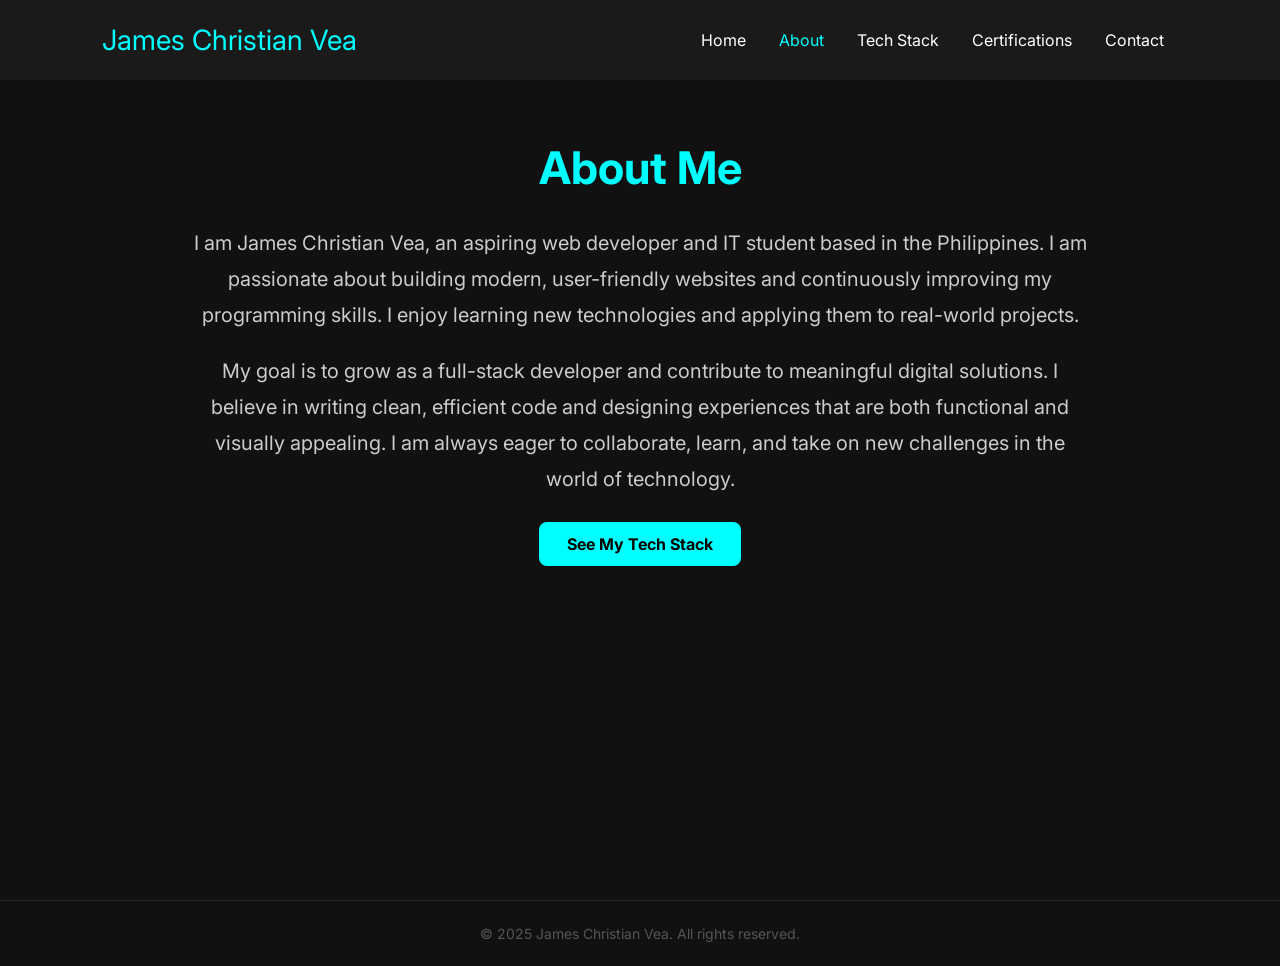
==== about.html @ 7a7aa4aa "changes the whole code" ====
<!DOCTYPE html>
<html lang="en">
<head>
    <meta charset="UTF-8">
    <meta name="viewport" content="width=device-width, initial-scale=1.0">
    <title>James Christian Vea | About</title>
    <link rel="stylesheet" href="index.css">
</head>
<body>

<nav>
    <a href="index.html" class="logo">James Christian Vea</a>
    <ul>
        <li><a href="index.html">Home</a></li>
        <li><a href="about.html" class="active">About</a></li>
        <li><a href="techstack.html">Tech Stack</a></li>
        <li><a href="certifications.html">Certifications</a></li>
        <li><a href="contacts.html">Contact</a></li>
    </ul>
</nav>

<main class="page">
    <div class="page-content">
        <h1>About Me</h1>
        <p>
            I am James Christian Vea, an aspiring web developer and IT student based in the Philippines.
            I am passionate about building modern, user-friendly websites and continuously improving my
            programming skills. I enjoy learning new technologies and applying them to real-world projects.
        </p>
        <p>
            My goal is to grow as a full-stack developer and contribute to meaningful digital solutions.
            I believe in writing clean, efficient code and designing experiences that are both functional
            and visually appealing. I am always eager to collaborate, learn, and take on new challenges
            in the world of technology.
        </p>
        <a href="techstack.html" class="btn">See My Tech Stack</a>
    </div>
</main>

<footer>
    <p>&copy; 2025 James Christian Vea. All rights reserved.</p>
</footer>

<script src="background.js"></script>
<script src="main.js"></script>
</body>
</html>
---- index.css ----
@import url('https://fonts.googleapis.com/css2?family=Inter:wght@400;700&display=swap');

* {
    margin: 0;
    padding: 0;
    box-sizing: border-box;
    font-family: 'Inter', Arial, Helvetica, sans-serif;
}

body {
    background: #111;
    color: white;
    overflow-x: hidden;
    animation: pageFadeIn 0.5s ease forwards;
}

@keyframes pageFadeIn {
    from { opacity: 0; transform: translateY(24px); }
    to   { opacity: 1; transform: translateY(0); }
}

body.fade-out {
    animation: pageFadeOut 0.35s ease forwards;
}

@keyframes pageFadeOut {
    from { opacity: 1; transform: translateY(0); }
    to   { opacity: 0; transform: translateY(-16px); }
}

#particle-bg {
    position: fixed;
    top: 0;
    left: 0;
    width: 100%;
    height: 100%;
    z-index: 0;
    pointer-events: none;
}

nav,
main,
footer {
    position: relative;
    z-index: 1;
}

nav {
    width: 100%;
    background: #1a1a1a;
    padding: 20px 8%;
    display: flex;
    justify-content: space-between;
    align-items: center;
    flex-wrap: wrap;
    position: sticky;
    top: 0;
    z-index: 1000;
}

.logo {
    color: cyan;
    font-size: 28px;
    text-decoration: none;
}

nav ul {
    display: flex;
    gap: 5px;
    list-style: none;
    flex-wrap: wrap;
}

nav ul li a {
    display: block;
    color: white;
    text-decoration: none;
    font-size: 16px;
    padding: 10px 14px;
    border-radius: 6px;
    transition: color 0.3s;
}

nav ul li a:hover,
nav ul li a.active {
    color: cyan;
}

.page {
    min-height: calc(100vh - 80px);
    padding: 60px 8%;
}

/* ── Hero (Home) ── */
.hero {
    min-height: 80vh;
    display: flex;
    justify-content: center;
    align-items: center;
    gap: 60px;
    flex-wrap: wrap;
}

.hero-text {
    flex: 1;
    min-width: 300px;
}

.hero-text h1 {
    font-size: 55px;
    margin-bottom: 15px;
}

.hero-text p {
    font-size: 22px;
    color: #ccc;
}

.hero-image {
    flex: 1;
    display: flex;
    justify-content: center;
    min-width: 300px;
}

.hero-image img {
    width: 320px;
    max-width: 100%;
    border-radius: 50%;
    border: 5px solid cyan;
    object-fit: cover;
}

/* ── Page content ── */
.page-content {
    text-align: center;
    max-width: 900px;
    margin: 0 auto;
}

.page-content h1 {
    color: cyan;
    margin-bottom: 30px;
    font-size: 45px;
}

.page-content > p {
    font-size: 20px;
    line-height: 1.8;
    color: #ccc;
}

.page-content > p + p {
    margin-top: 20px;
}

/* ── Button ── */
.btn {
    display: inline-block;
    margin-top: 25px;
    padding: 12px 28px;
    border: none;
    border-radius: 8px;
    background: cyan;
    color: black;
    font-weight: bold;
    font-size: 16px;
    cursor: pointer;
    text-decoration: none;
    transition: transform 0.3s;
}

.btn:hover {
    transform: scale(1.05);
}

/* ── Tech Stack ── */
.skills-container {
    display: flex;
    justify-content: center;
    gap: 20px;
    flex-wrap: wrap;
    margin-top: 40px;
}

.skill-card {
    background: #1f1f1f;
    display: flex;
    flex-direction: column;
    align-items: center;
    gap: 12px;
    padding: 28px 32px;
    border-radius: 10px;
    min-width: 120px;
    transition: transform 0.3s;
    opacity: 0;
    animation: cardIn 0.4s ease forwards;
}

.skill-card:hover {
    transform: translateY(-10px);
}

.skill-card i {
    font-size: 56px;
    line-height: 1;
}

.skill-card span {
    font-size: 14px;
    font-weight: bold;
    color: #ccc;
    letter-spacing: 0.5px;
}

.skill-card:nth-child(1)  { animation-delay: 0.05s; }
.skill-card:nth-child(2)  { animation-delay: 0.10s; }
.skill-card:nth-child(3)  { animation-delay: 0.15s; }
.skill-card:nth-child(4)  { animation-delay: 0.20s; }
.skill-card:nth-child(5)  { animation-delay: 0.25s; }
.skill-card:nth-child(6)  { animation-delay: 0.30s; }
.skill-card:nth-child(7)  { animation-delay: 0.35s; }
.skill-card:nth-child(8)  { animation-delay: 0.40s; }
.skill-card:nth-child(9)  { animation-delay: 0.45s; }
.skill-card:nth-child(10) { animation-delay: 0.50s; }

@keyframes cardIn {
    from { opacity: 0; transform: translateY(20px) scale(0.95); }
    to   { opacity: 1; transform: translateY(0)    scale(1);    }
}

.cert-container {
    display: flex;
    justify-content: center;
    gap: 30px;
    flex-wrap: wrap;
    margin-top: 40px;
}

.cert-card {
    background: #1f1f1f;
    width: 300px;
    max-width: 100%;
    padding: 20px;
    border-radius: 10px;
    transition: transform 0.3s;
    opacity: 0;
    animation: cardIn 0.4s ease forwards;
}

.cert-card:hover {
    transform: translateY(-10px);
}

.cert-card:nth-child(1) { animation-delay: 0.1s; }
.cert-card:nth-child(2) { animation-delay: 0.2s; }
.cert-card:nth-child(3) { animation-delay: 0.3s; }
.cert-card:nth-child(4) { animation-delay: 0.4s; }

.cert-card img {
    width: 100%;
    height: auto;
    object-fit: contain;
    border-radius: 10px;
    cursor: zoom-in;
    transition: transform 0.3s;
    display: block;
}

.cert-card img:hover {
    transform: scale(1.03);
}

.cert-card h3 {
    margin-top: 15px;
}

.cert-card h3 a {
    color: cyan;
    text-decoration: none;
    transition: color 0.2s;
}

.cert-card h3 a:hover {
    text-decoration: underline;
    color: white;
}

#lightbox {
    position: fixed;
    inset: 0;
    background: rgba(0, 0, 0, 0.93);
    z-index: 9999;
    display: flex;
    justify-content: center;
    align-items: center;
    cursor: zoom-out;
    opacity: 0;
    visibility: hidden;
    transition: opacity 0.25s ease, visibility 0.25s ease;
}

#lightbox.open {
    opacity: 1;
    visibility: visible;
}

#lightbox-img {
    max-width: 90vw;
    max-height: 85vh;
    border-radius: 10px;
    border: 3px solid cyan;
    cursor: default;
    transform: scale(0.8);
    transition: transform 0.3s ease;
    display: block;
}

#lightbox.open #lightbox-img {
    transform: scale(1);
}

#lightbox-close {
    position: fixed;
    top: 18px;
    right: 28px;
    font-size: 44px;
    color: white;
    cursor: pointer;
    line-height: 1;
    transition: color 0.2s, transform 0.2s;
    user-select: none;
    z-index: 10000;
}

#lightbox-close:hover {
    color: cyan;
    transform: scale(1.2);
}

.contact-list {
    list-style: none;
    margin-top: 30px;
    display: flex;
    flex-direction: column;
    gap: 18px;
    align-items: center;
}

.contact-list li a {
    display: inline-flex;
    align-items: center;
    gap: 10px;
    color: cyan;
    text-decoration: none;
    font-size: 20px;
    transition: color 0.2s;
}

.contact-list li a:hover {
    text-decoration: underline;
    color: white;
}

.contact-list li a img {
    width: 24px;
    height: 24px;
    filter: invert(1);
}

footer {
    text-align: center;
    padding: 24px 8%;
    font-size: 14px;
    color: #555;
    border-top: 1px solid #222;
}

@keyframes fadeIn {
    from { opacity: 0; }
    to   { opacity: 1; }
}

@keyframes zoomIn {
    from { transform: scale(0.75); opacity: 0; }
    to   { transform: scale(1);    opacity: 1; }
}

@media (max-width: 992px) {
    .hero { gap: 40px; }
    .hero-text h1 { font-size: 45px; }
}

@media (max-width: 768px) {
    nav { flex-direction: column; gap: 15px; }
    nav ul { justify-content: center; }
    .hero { text-align: center; flex-direction: column; }
    .hero-text h1 { font-size: 38px; }
    .hero-text p  { font-size: 18px; }
    .page-content h1 { font-size: 35px; }
    .page-content > p { font-size: 18px; }
    .hero-image img  { width: 250px; }
}

@media (max-width: 480px) {
    nav { padding: 20px; }
    .logo { font-size: 22px; }
    nav ul { gap: 5px; }
    nav ul li a { font-size: 14px; padding: 8px 10px; }
    .hero-text h1 { font-size: 30px; }
    .hero-text p  { font-size: 16px; }
    .page-content h1 { font-size: 28px; }
    .skill-card { width: 100%; }
    .skill-card i { font-size: 44px; }
    .cert-card { width: 100%; }
}
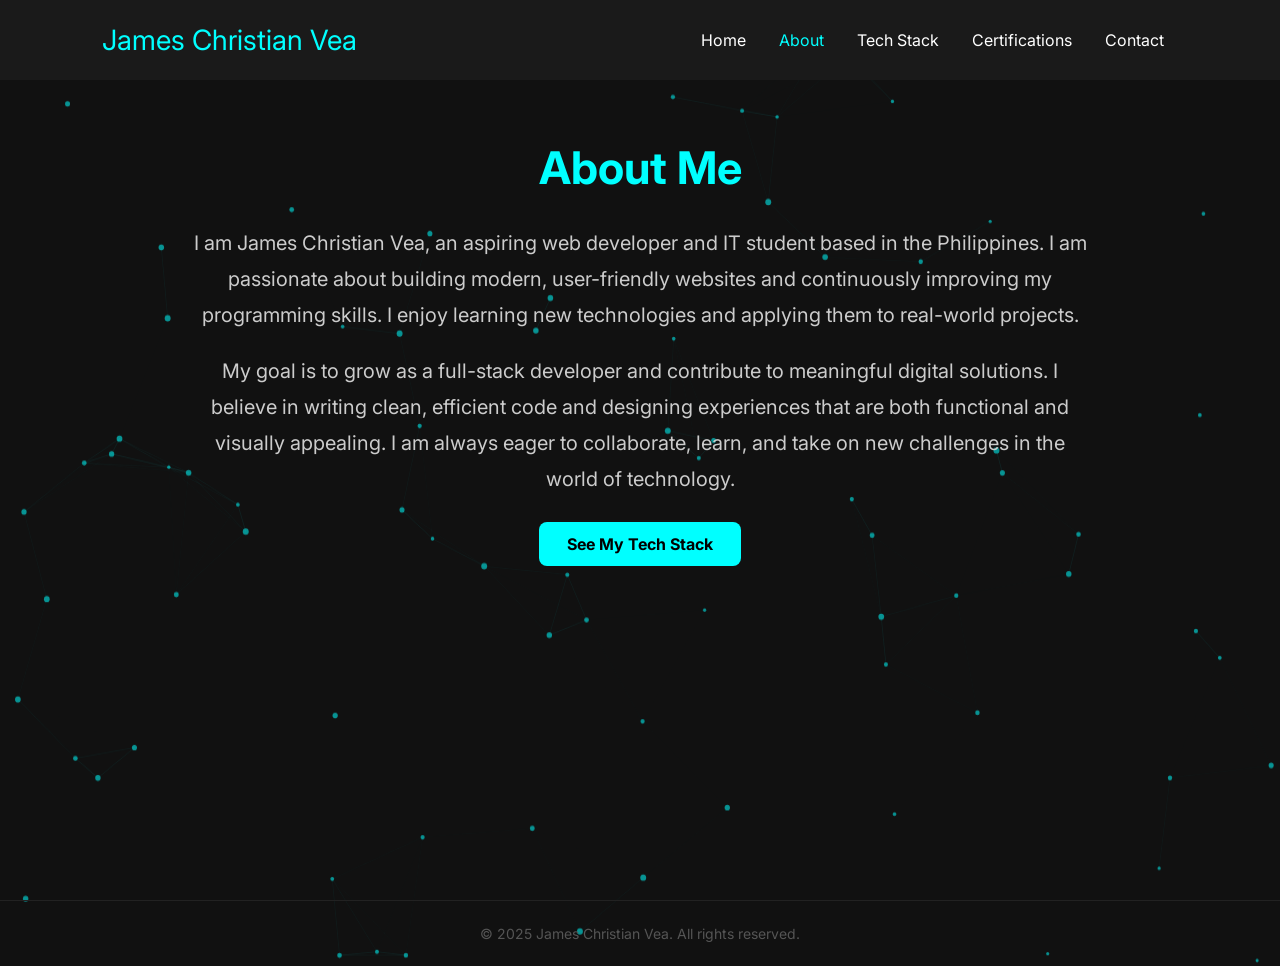
==== commit a7e3b0ab: "rename background.js to index.js" ====
--- a/about.html
+++ b/about.html
@@ -41,7 +41,7 @@
     <p>&copy; 2025 James Christian Vea. All rights reserved.</p>
 </footer>
 
-<script src="background.js"></script>
+<script src="index.js"></script>
 <script src="main.js"></script>
 </body>
 </html>
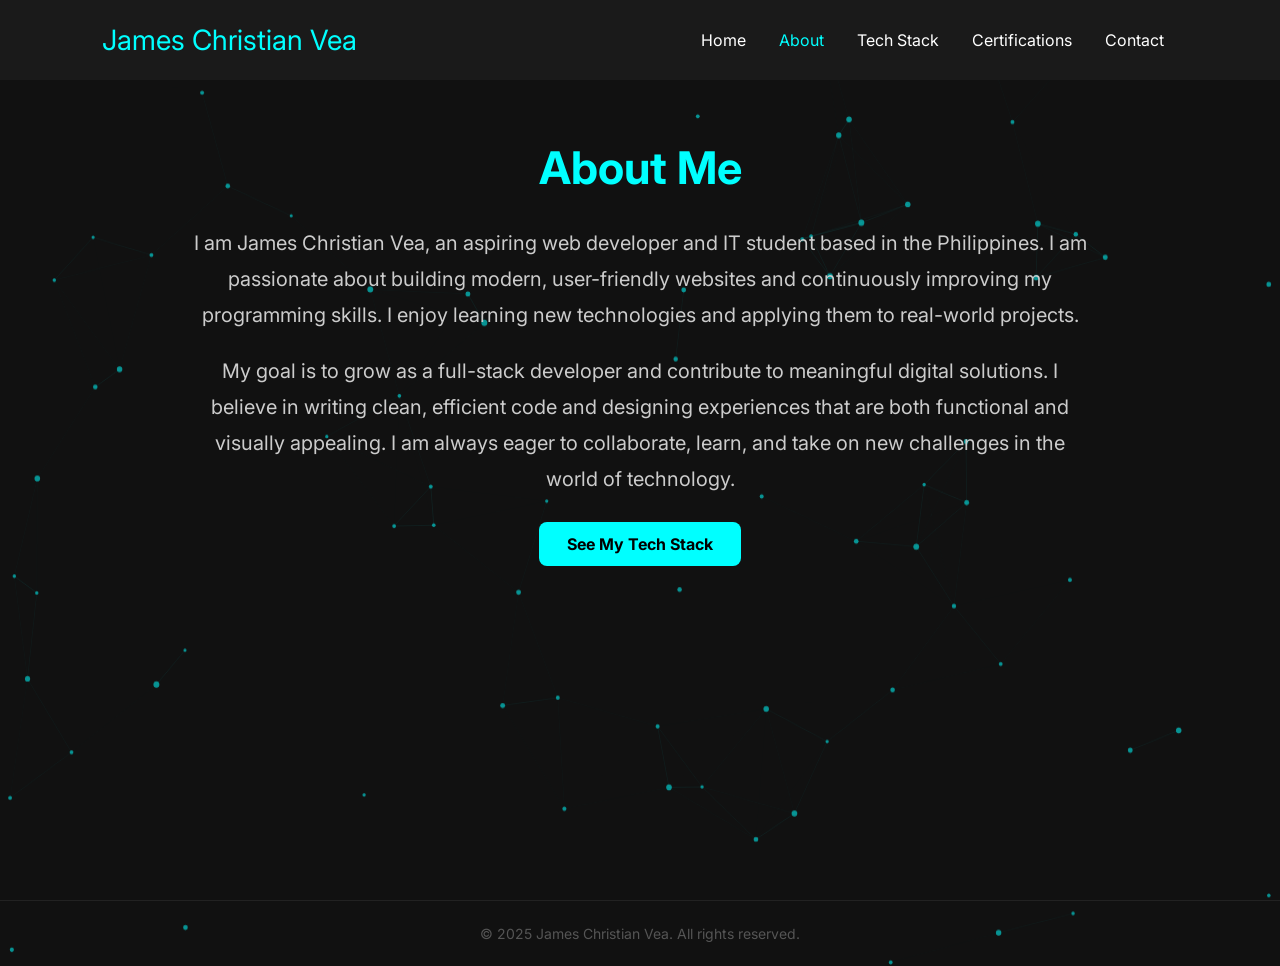
==== commit 4854a6aa: "renamed the index.js to background.js" ====
--- a/about.html
+++ b/about.html
@@ -41,7 +41,7 @@
     <p>&copy; 2025 James Christian Vea. All rights reserved.</p>
 </footer>
 
-<script src="index.js"></script>
+<script src="background.js"></script>
 <script src="main.js"></script>
 </body>
 </html>
--- a/index.css
+++ b/index.css
@@ -91,7 +91,6 @@
     padding: 60px 8%;
 }
 
-/* ── Hero (Home) ── */
 .hero {
     min-height: 80vh;
     display: flex;
@@ -131,7 +130,6 @@
     object-fit: cover;
 }
 
-/* ── Page content ── */
 .page-content {
     text-align: center;
     max-width: 900px;
@@ -154,7 +152,6 @@
     margin-top: 20px;
 }
 
-/* ── Button ── */
 .btn {
     display: inline-block;
     margin-top: 25px;
@@ -174,7 +171,6 @@
     transform: scale(1.05);
 }
 
-/* ── Tech Stack ── */
 .skills-container {
     display: flex;
     justify-content: center;
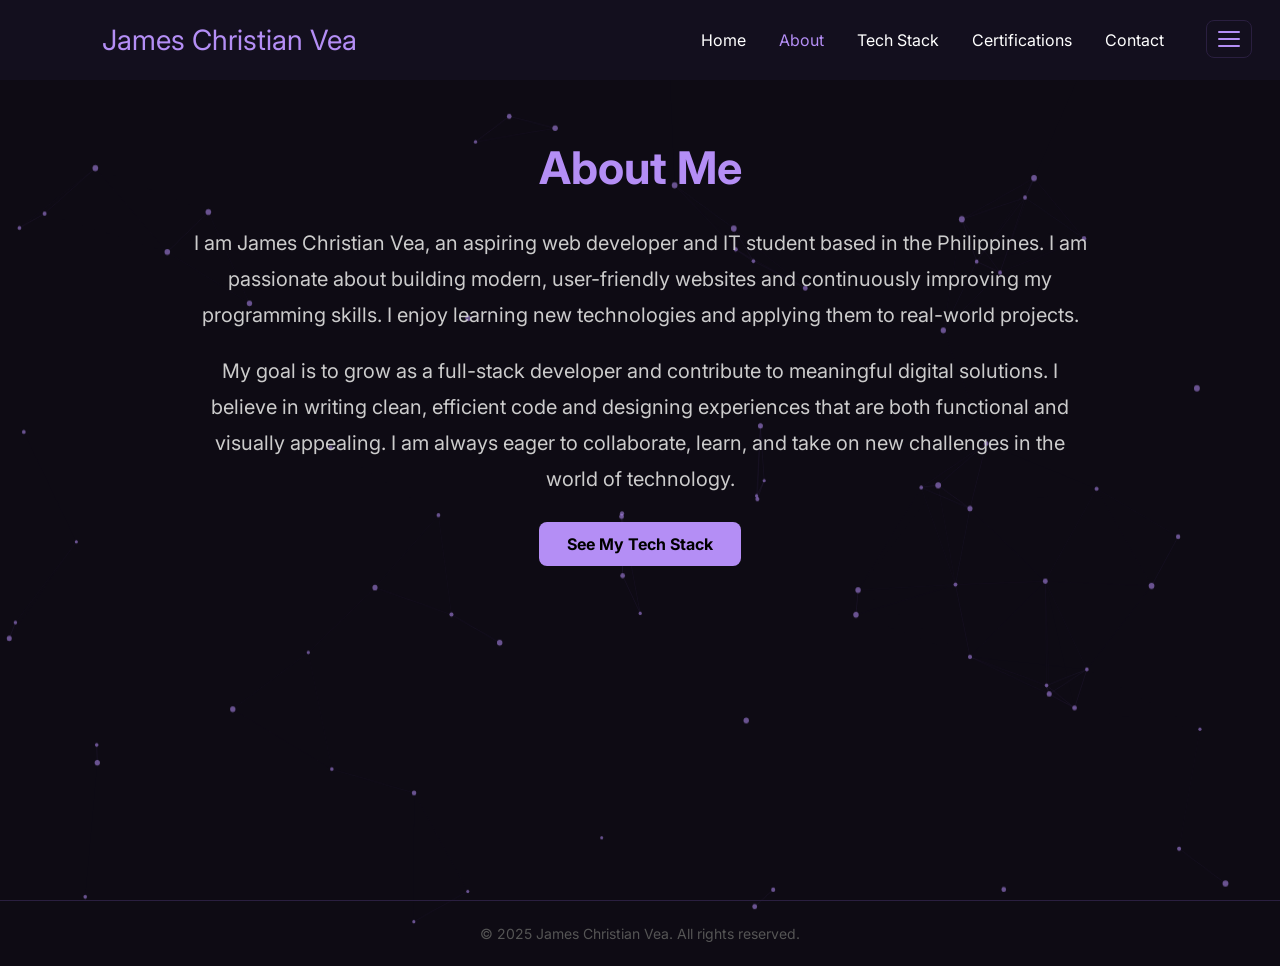
==== commit b7663096: "hamburger added" ====
--- a/about.html
+++ b/about.html
@@ -41,6 +41,23 @@
     <p>&copy; 2025 James Christian Vea. All rights reserved.</p>
 </footer>
 
+<!-- Hamburger Button -->
+<button class="hamburger" id="hamburger" aria-label="Toggle menu">
+    <span></span><span></span><span></span>
+</button>
+
+<!-- Slide-in Drawer -->
+<div class="drawer" id="drawer">
+    <ul>
+        <li><a href="index.html">Home</a></li>
+        <li><a href="about.html">About</a></li>
+        <li><a href="techstack.html">Tech Stack</a></li>
+        <li><a href="certifications.html">Certifications</a></li>
+        <li><a href="contacts.html">Contact</a></li>
+    </ul>
+</div>
+<div class="drawer-overlay" id="drawer-overlay"></div>
+
 <script src="background.js"></script>
 <script src="main.js"></script>
 </body>
--- a/index.css
+++ b/index.css
@@ -8,7 +8,7 @@
 }
 
 body {
-    background: #111;
+    background: #0e0b14;
     color: white;
     overflow-x: hidden;
     animation: pageFadeIn 0.5s ease forwards;
@@ -47,7 +47,7 @@
 
 nav {
     width: 100%;
-    background: #1a1a1a;
+    background: #130f1e;
     padding: 20px 8%;
     display: flex;
     justify-content: space-between;
@@ -58,8 +58,34 @@
     z-index: 1000;
 }
 
+/* Hamburger button */
+.hamburger {
+    display: none;
+    flex-direction: column;
+    justify-content: center;
+    gap: 5px;
+    background: none;
+    border: none;
+    cursor: pointer;
+    padding: 6px;
+    z-index: 1001;
+}
+
+.hamburger span {
+    display: block;
+    width: 24px;
+    height: 2px;
+    background: #b48ef5;
+    border-radius: 2px;
+    transition: transform 0.3s ease, opacity 0.3s ease;
+}
+
+.hamburger.open span:nth-child(1) { transform: translateY(7px) rotate(45deg); }
+.hamburger.open span:nth-child(2) { opacity: 0; }
+.hamburger.open span:nth-child(3) { transform: translateY(-7px) rotate(-45deg); }
+
 .logo {
-    color: cyan;
+    color: #b48ef5;
     font-size: 28px;
     text-decoration: none;
 }
@@ -83,7 +109,7 @@
 
 nav ul li a:hover,
 nav ul li a.active {
-    color: cyan;
+    color: #b48ef5;
 }
 
 .page {
@@ -126,7 +152,7 @@
     width: 320px;
     max-width: 100%;
     border-radius: 50%;
-    border: 5px solid cyan;
+    border: 5px solid #b48ef5;
     object-fit: cover;
 }
 
@@ -137,7 +163,7 @@
 }
 
 .page-content h1 {
-    color: cyan;
+    color: #b48ef5;
     margin-bottom: 30px;
     font-size: 45px;
 }
@@ -158,7 +184,7 @@
     padding: 12px 28px;
     border: none;
     border-radius: 8px;
-    background: cyan;
+    background: #b48ef5;
     color: black;
     font-weight: bold;
     font-size: 16px;
@@ -180,7 +206,7 @@
 }
 
 .skill-card {
-    background: #1f1f1f;
+    background: #17112a;
     display: flex;
     flex-direction: column;
     align-items: center;
@@ -234,7 +260,7 @@
 }
 
 .cert-card {
-    background: #1f1f1f;
+    background: #17112a;
     width: 300px;
     max-width: 100%;
     padding: 20px;
@@ -272,7 +298,7 @@
 }
 
 .cert-card h3 a {
-    color: cyan;
+    color: #b48ef5;
     text-decoration: none;
     transition: color 0.2s;
 }
@@ -305,7 +331,7 @@
     max-width: 90vw;
     max-height: 85vh;
     border-radius: 10px;
-    border: 3px solid cyan;
+    border: 3px solid #b48ef5;
     cursor: default;
     transform: scale(0.8);
     transition: transform 0.3s ease;
@@ -330,7 +356,7 @@
 }
 
 #lightbox-close:hover {
-    color: cyan;
+    color: #b48ef5;
     transform: scale(1.2);
 }
 
@@ -347,7 +373,7 @@
     display: inline-flex;
     align-items: center;
     gap: 10px;
-    color: cyan;
+    color: #b48ef5;
     text-decoration: none;
     font-size: 20px;
     transition: color 0.2s;
@@ -369,7 +395,7 @@
     padding: 24px 8%;
     font-size: 14px;
     color: #555;
-    border-top: 1px solid #222;
+    border-top: 1px solid #2a1f40;
 }
 
 @keyframes fadeIn {
@@ -388,8 +414,24 @@
 }
 
 @media (max-width: 768px) {
-    nav { flex-direction: column; gap: 15px; }
-    nav ul { justify-content: center; }
+    .hamburger { display: flex; }
+
+    nav ul {
+        display: none;
+        flex-direction: column;
+        width: 100%;
+        gap: 4px;
+        padding: 10px 0 4px;
+    }
+
+    nav ul.nav-open {
+        display: flex;
+    }
+
+    nav ul li a {
+        padding: 10px 16px;
+    }
+
     .hero { text-align: center; flex-direction: column; }
     .hero-text h1 { font-size: 38px; }
     .hero-text p  { font-size: 18px; }
@@ -401,7 +443,6 @@
 @media (max-width: 480px) {
     nav { padding: 20px; }
     .logo { font-size: 22px; }
-    nav ul { gap: 5px; }
     nav ul li a { font-size: 14px; padding: 8px 10px; }
     .hero-text h1 { font-size: 30px; }
     .hero-text p  { font-size: 16px; }
@@ -409,4 +450,87 @@
     .skill-card { width: 100%; }
     .skill-card i { font-size: 44px; }
     .cert-card { width: 100%; }
+}
+/* ── Hamburger button (fixed top-right) ── */
+.hamburger {
+    position: fixed;
+    top: 20px;
+    right: 28px;
+    z-index: 9998;
+    display: flex;
+    flex-direction: column;
+    justify-content: center;
+    gap: 5px;
+    background: #130f1e;
+    border: 1px solid #2a1f40;
+    border-radius: 8px;
+    padding: 10px 11px;
+    cursor: pointer;
+}
+
+.hamburger span {
+    display: block;
+    width: 22px;
+    height: 2px;
+    background: #b48ef5;
+    border-radius: 2px;
+    transition: transform 0.3s ease, opacity 0.3s ease;
+}
+
+.hamburger.open span:nth-child(1) { transform: translateY(7px) rotate(45deg); }
+.hamburger.open span:nth-child(2) { opacity: 0; }
+.hamburger.open span:nth-child(3) { transform: translateY(-7px) rotate(-45deg); }
+
+/* ── Slide-in drawer ── */
+.drawer {
+    position: fixed;
+    top: 0;
+    right: -260px;
+    width: 240px;
+    height: 100%;
+    background: #130f1e;
+    border-left: 1px solid #2a1f40;
+    z-index: 9997;
+    padding: 80px 24px 40px;
+    transition: right 0.3s ease;
+}
+
+.drawer.open {
+    right: 0;
+}
+
+.drawer ul {
+    list-style: none;
+    display: flex;
+    flex-direction: column;
+    gap: 8px;
+}
+
+.drawer ul li a {
+    display: block;
+    color: white;
+    text-decoration: none;
+    font-size: 18px;
+    padding: 10px 14px;
+    border-radius: 8px;
+    transition: color 0.2s, background 0.2s;
+}
+
+.drawer ul li a:hover,
+.drawer ul li a.active {
+    color: #b48ef5;
+    background: #1e1530;
+}
+
+/* ── Overlay ── */
+.drawer-overlay {
+    display: none;
+    position: fixed;
+    inset: 0;
+    background: rgba(0,0,0,0.5);
+    z-index: 9996;
+}
+
+.drawer-overlay.open {
+    display: block;
 }
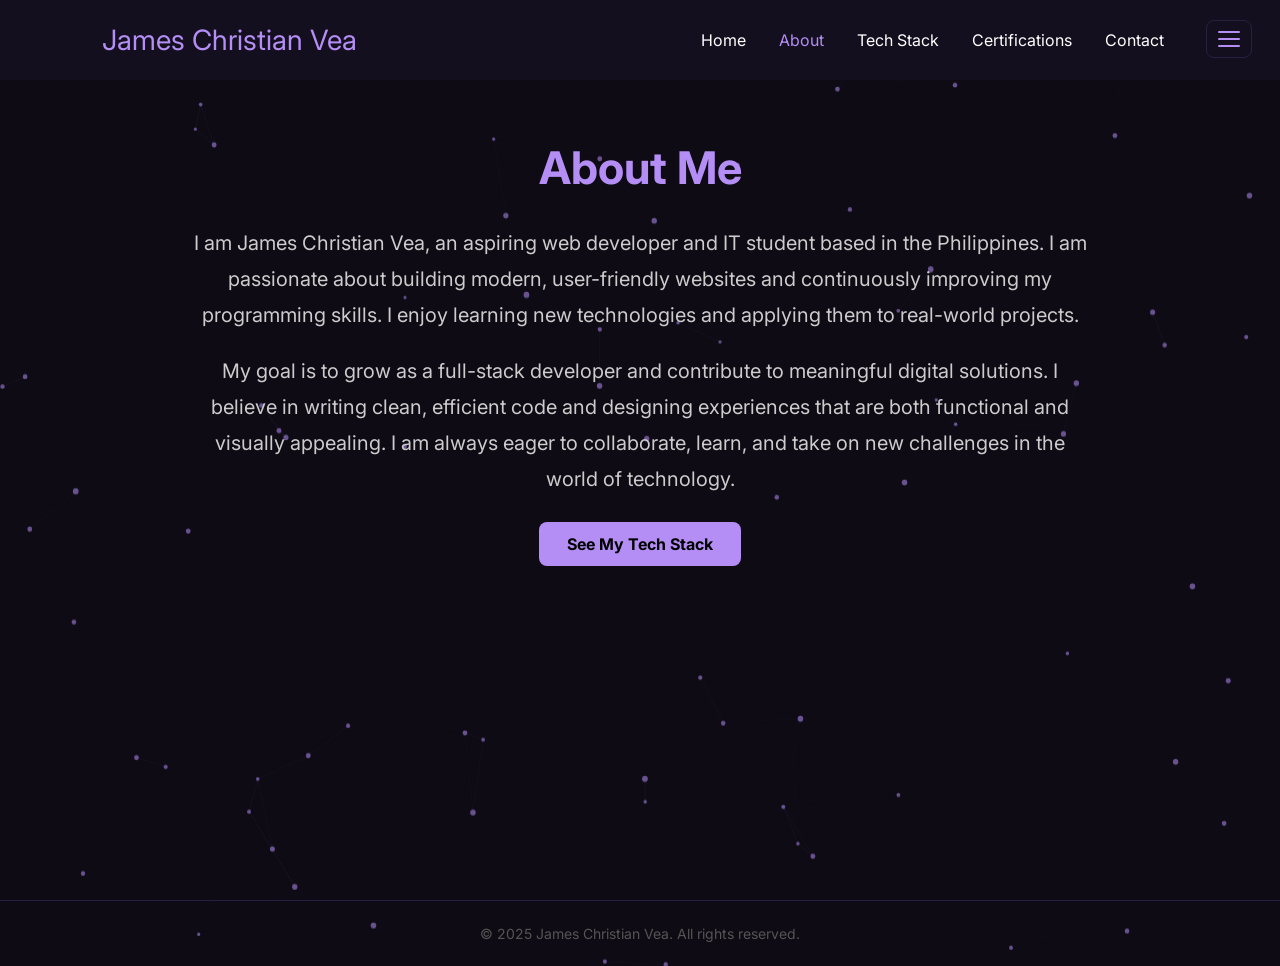
==== commit 4d55280a: "remove the php (not confident enough)" ====
--- a/about.html
+++ b/about.html
@@ -41,12 +41,10 @@
     <p>&copy; 2025 James Christian Vea. All rights reserved.</p>
 </footer>
 
-<!-- Hamburger Button -->
 <button class="hamburger" id="hamburger" aria-label="Toggle menu">
     <span></span><span></span><span></span>
 </button>
 
-<!-- Slide-in Drawer -->
 <div class="drawer" id="drawer">
     <ul>
         <li><a href="index.html">Home</a></li>
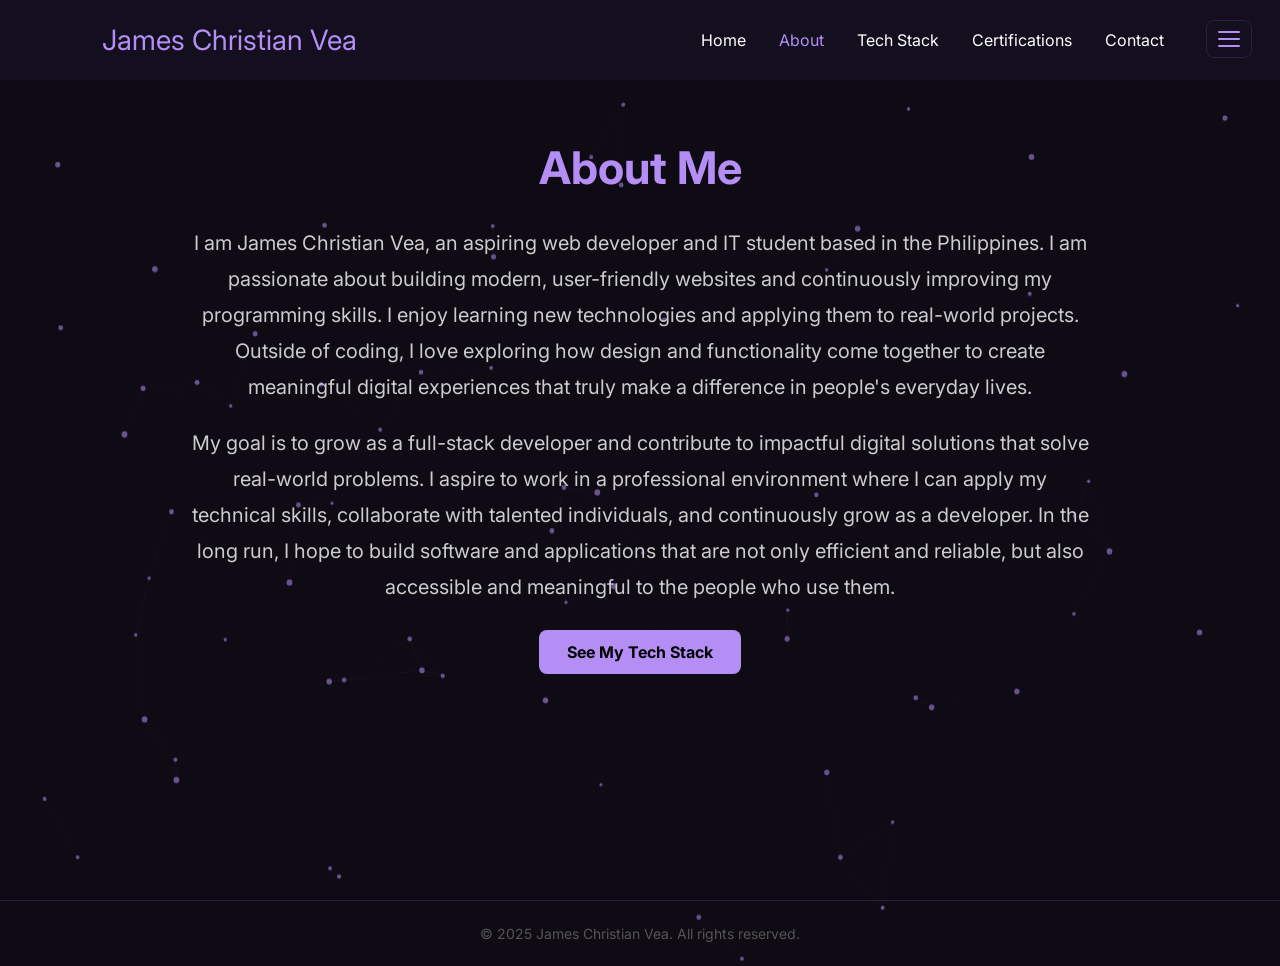
==== commit bbc21d73: "about.html changes" ====
--- a/about.html
+++ b/about.html
@@ -26,12 +26,15 @@
             I am James Christian Vea, an aspiring web developer and IT student based in the Philippines.
             I am passionate about building modern, user-friendly websites and continuously improving my
             programming skills. I enjoy learning new technologies and applying them to real-world projects.
+            Outside of coding, I love exploring how design and functionality come together to create
+            meaningful digital experiences that truly make a difference in people's everyday lives.
         </p>
         <p>
-            My goal is to grow as a full-stack developer and contribute to meaningful digital solutions.
-            I believe in writing clean, efficient code and designing experiences that are both functional
-            and visually appealing. I am always eager to collaborate, learn, and take on new challenges
-            in the world of technology.
+            My goal is to grow as a full-stack developer and contribute to impactful digital solutions
+            that solve real-world problems. I aspire to work in a professional environment where I can
+            apply my technical skills, collaborate with talented individuals, and continuously grow as a developer.
+            In the long run, I hope to build software and applications that are not only efficient and
+            reliable, but also accessible and meaningful to the people who use them.
         </p>
         <a href="techstack.html" class="btn">See My Tech Stack</a>
     </div>
--- a/index.css
+++ b/index.css
@@ -58,7 +58,6 @@
     z-index: 1000;
 }
 
-/* Hamburger button */
 .hamburger {
     display: none;
     flex-direction: column;
@@ -245,6 +244,8 @@
 .skill-card:nth-child(8)  { animation-delay: 0.40s; }
 .skill-card:nth-child(9)  { animation-delay: 0.45s; }
 .skill-card:nth-child(10) { animation-delay: 0.50s; }
+.skill-card:nth-child(11) { animation-delay: 0.55s; }
+.skill-card:nth-child(12) { animation-delay: 0.60s; }
 
 @keyframes cardIn {
     from { opacity: 0; transform: translateY(20px) scale(0.95); }
@@ -451,7 +452,6 @@
     .skill-card i { font-size: 44px; }
     .cert-card { width: 100%; }
 }
-/* ── Hamburger button (fixed top-right) ── */
 .hamburger {
     position: fixed;
     top: 20px;
@@ -481,7 +481,6 @@
 .hamburger.open span:nth-child(2) { opacity: 0; }
 .hamburger.open span:nth-child(3) { transform: translateY(-7px) rotate(-45deg); }
 
-/* ── Slide-in drawer ── */
 .drawer {
     position: fixed;
     top: 0;
@@ -522,7 +521,6 @@
     background: #1e1530;
 }
 
-/* ── Overlay ── */
 .drawer-overlay {
     display: none;
     position: fixed;
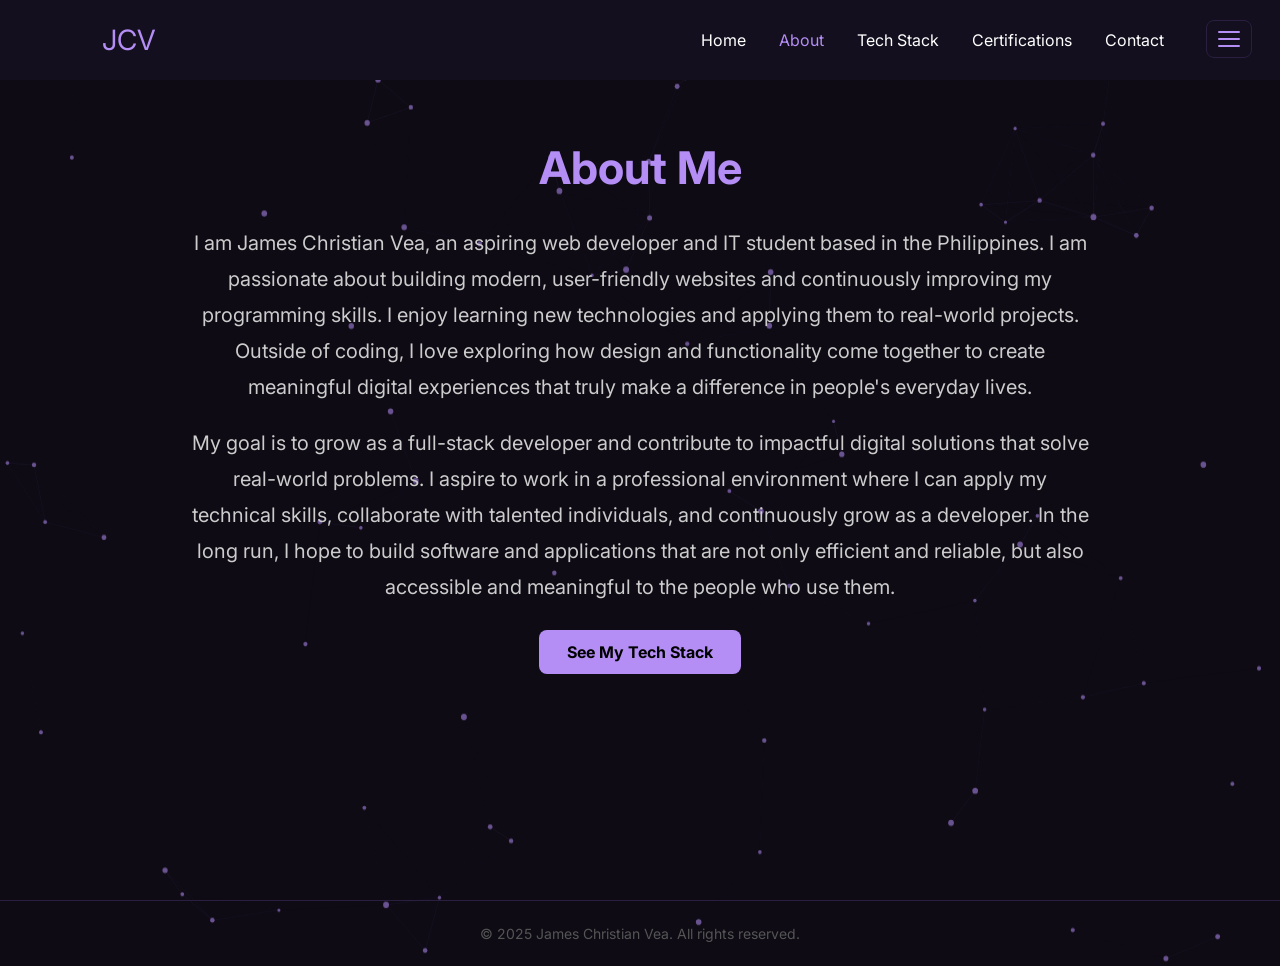
==== commit d8431ea9: "logo changes" ====
--- a/about.html
+++ b/about.html
@@ -9,7 +9,7 @@
 <body>
 
 <nav>
-    <a href="index.html" class="logo">James Christian Vea</a>
+    <a href="index.html" class="logo">JCV</a>
     <ul>
         <li><a href="index.html">Home</a></li>
         <li><a href="about.html" class="active">About</a></li>
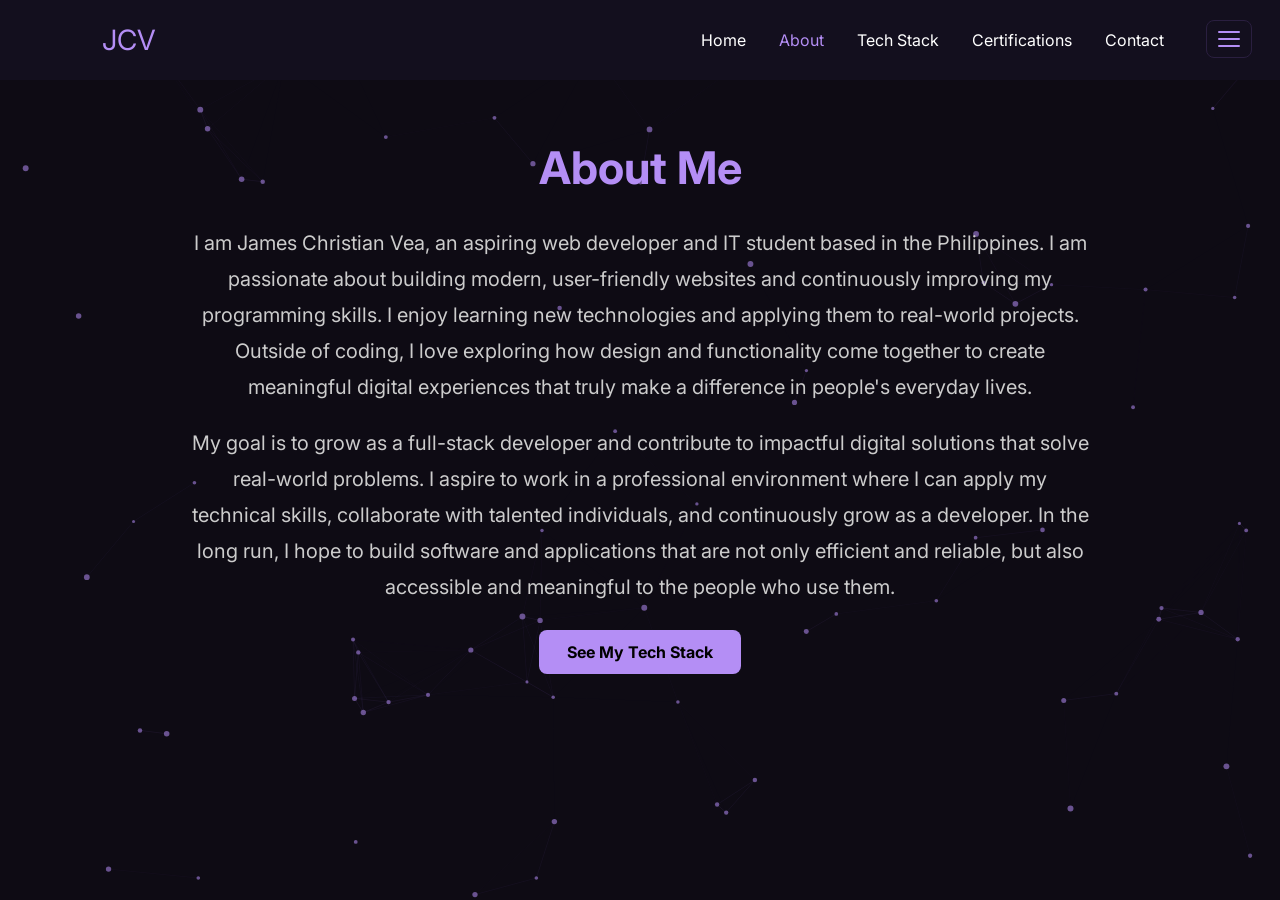
==== commit 071d8aae: "remove footer" ====
--- a/about.html
+++ b/about.html
@@ -40,9 +40,6 @@
     </div>
 </main>
 
-<footer>
-    <p>&copy; 2025 James Christian Vea. All rights reserved.</p>
-</footer>
 
 <button class="hamburger" id="hamburger" aria-label="Toggle menu">
     <span></span><span></span><span></span>
